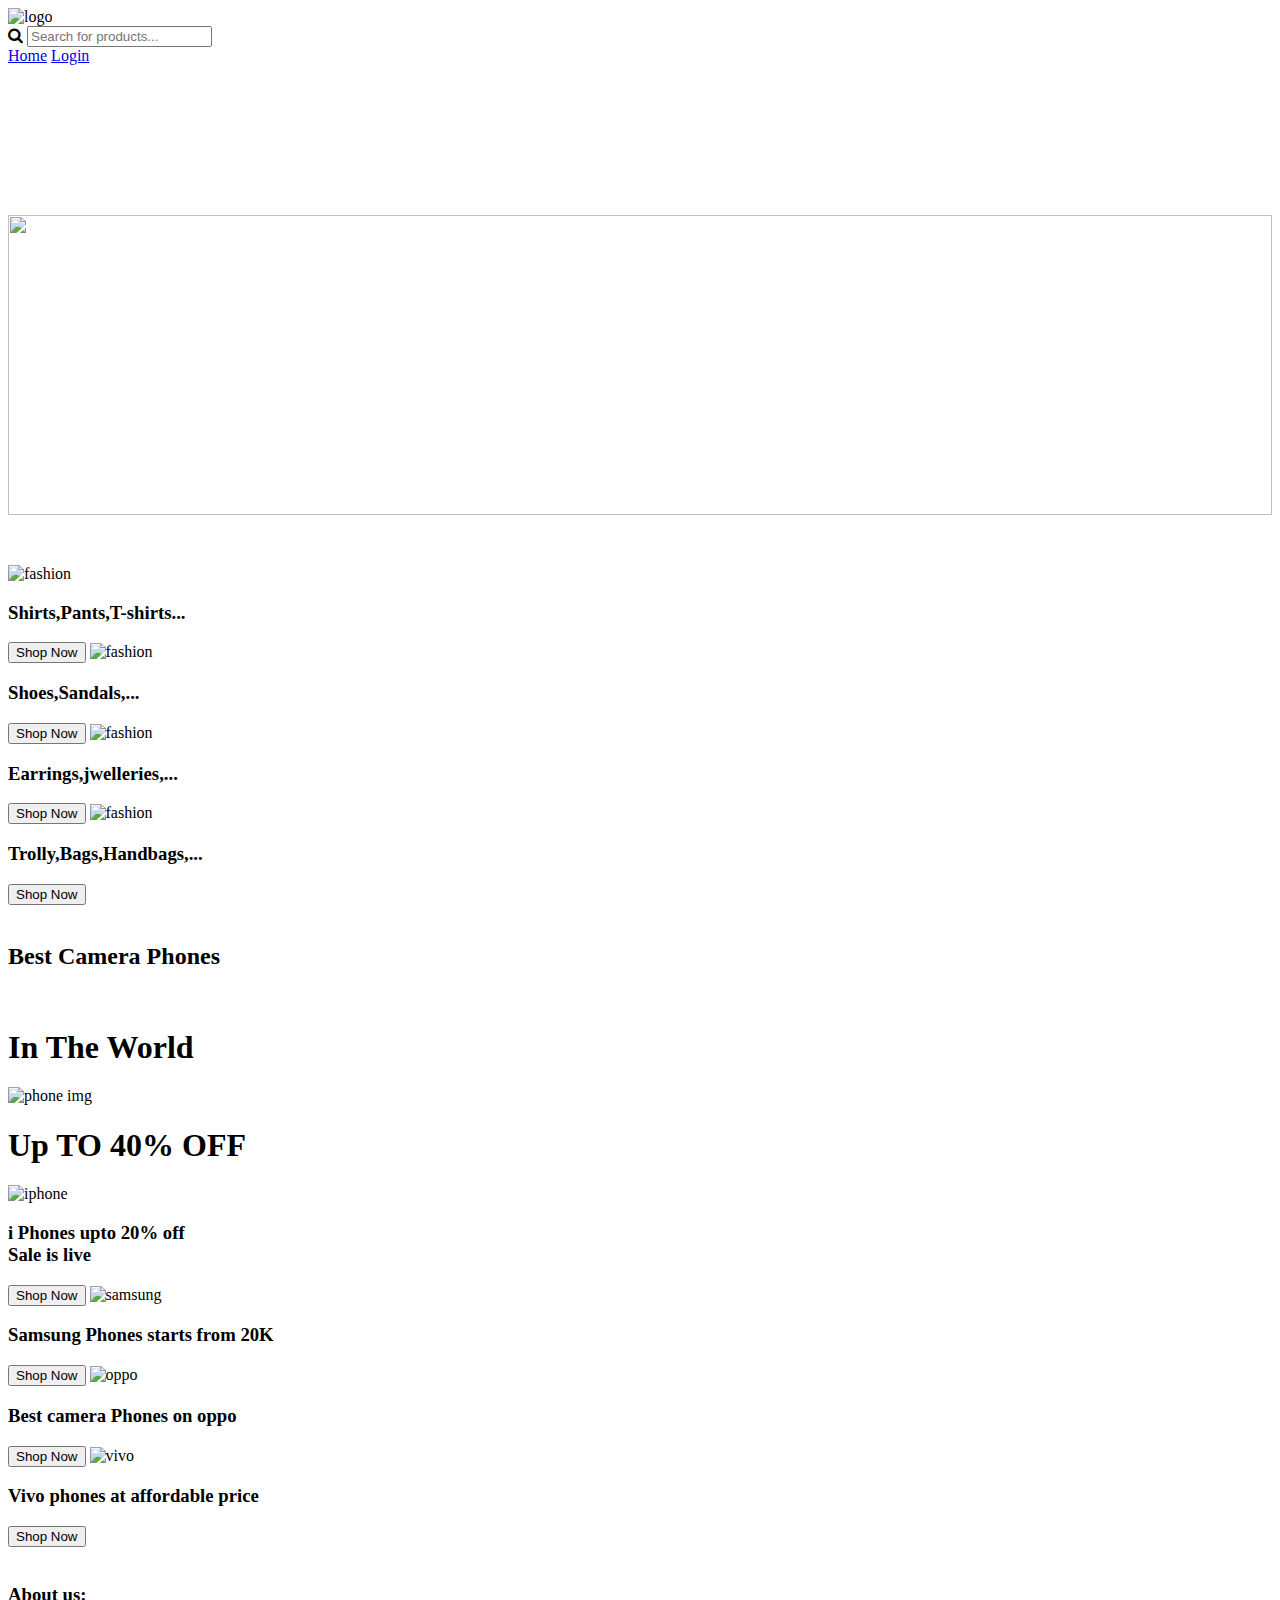
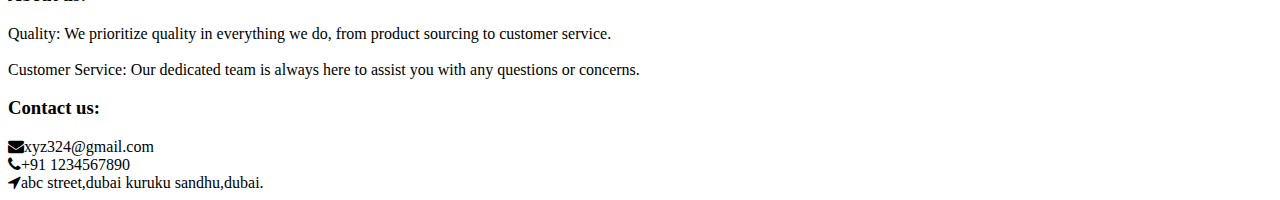
==== index.html @ 2f58d6c7 "web" ====
<!DOCTYPE html>
<html lang="en">
<head>
    <meta charset="UTF-8">
    <meta name="viewport" content="width=device-width, initial-scale=1.0">
    <link rel="stylesheet" href="web.css">
    <title>Yoyo Pvt.Ltd</title>
    <link rel="stylesheet" href="https://cdnjs.cloudflare.com/ajax/libs/font-awesome/4.7.0/css/font-awesome.min.css">
</head>
<body>
   <header class="top">
    <img src="finallogo.png" style="height: 70px; width: 70px;" alt="logo">

    <form class="searchForm">
        <label for="search-box" class="fa fa-search" title="Search icon"></label>
        <input type="search" id="search-box" placeholder="Search for products..." title="Searh for products">
    </form>

        <nav  id="navbar">
            <a href="index.html">Home</a>
            <a href="login.html">Login</a>
        </nav>

   </header>

   <div>
    <img src="wide-2.png" style="width: 100%; height: 300px; margin-top: 150px; margin-bottom: 50px;">
   </div>

   <div class="fashion">
    <span class="align">
    <img src="a shirt.png" alt="fashion" style="width: 250px; height: 250px;"><br>
    <h3>Shirts,Pants,T-shirts...</h3>
    <a href="shirts.html"><button>Shop Now</button></a>
    </span>
    <span class="align">
    <img src="a shoes.png" alt="fashion" style="width: 250px; height: 250px;"><br>
    <h3>Shoes,Sandals,...</h3>
    <a href="shoes.html"><button>Shop Now</button></a>
    </span>
    <span class="align">
    <img src="a jwellery.png" alt="fashion" style="width: 250px; height: 250px;"><br>
    <h3>Earrings,jwelleries,...</h3>
    <a href="jwellery.html"><button>Shop Now</button></a>
    </span>
    <span class="align">
    <img src="a bags.png" alt="fashion" style="width: 250px; height: 250px;"><br>
    <h3>Trolly,Bags,Handbags,...</h3>
    <a href="bags.html"><button>Shop Now</button></a>
    </span>
   </div><br>

   <div class="wide">
    <h2>Best Camera Phones</h2><br>
    <h1>In The World</h1>
    <img src="pic ph.png" alt="phone img" style="height: 170px; width: 300px;">
    <h1>Up TO <span>40% OFF</span></h1>
   </div>

   <div class="phone">
        <span class="align">
            <img src="b iphone.png" alt="iphone" style="width: 250px; height: 250px;"><br>
            <h3>i Phones upto 20% off<br> Sale is live</h3>
            <a href="iphone.html"><button>Shop Now</button></a>
        </span>
        <span class="align">
            <img src="b samsung.png" alt="samsung" style="width: 250px; height: 250px;"><br>
            <h3>Samsung Phones starts from 20K</h3>
            <a href="shirts.html"><button>Shop Now</button></a>
        </span>
        <span class="align">
            <img src="b oppo.png" alt="oppo" style="width: 250px; height: 250px;"><br>
            <h3>Best camera Phones on oppo</h3>
            <a href="shirts.html"><button>Shop Now</button></a>
        </span>
        <span class="align">
            <img src="b vivo.png" alt="vivo" style="width: 250px; height: 250px;"><br>
            <h3>Vivo phones at affordable price</h3>
            <a href="shirts.html"><button>Shop Now</button></a>
        </span>
    </div><br>

    <footer class="footer">
        <div id="about">
            <h3>About us:</h3>
        <p>Quality: We prioritize quality in everything we do, from product sourcing to customer service.<br><br>
        Customer Service: Our dedicated team is always here to assist you with any questions or concerns.</p>
        </div>
        <div id="contact">
        <h3>Contact us:</h3>
        <span class="fa fa-envelope">xyz324@gmail.com</span><br>
        <span class="fa fa-phone">+91 1234567890</span><br>
        <span class="fa fa-location-arrow">abc street,dubai kuruku sandhu,dubai.</span>
        </div>

    </footer>
    <script src="web.js"></script>
</body>
</html>
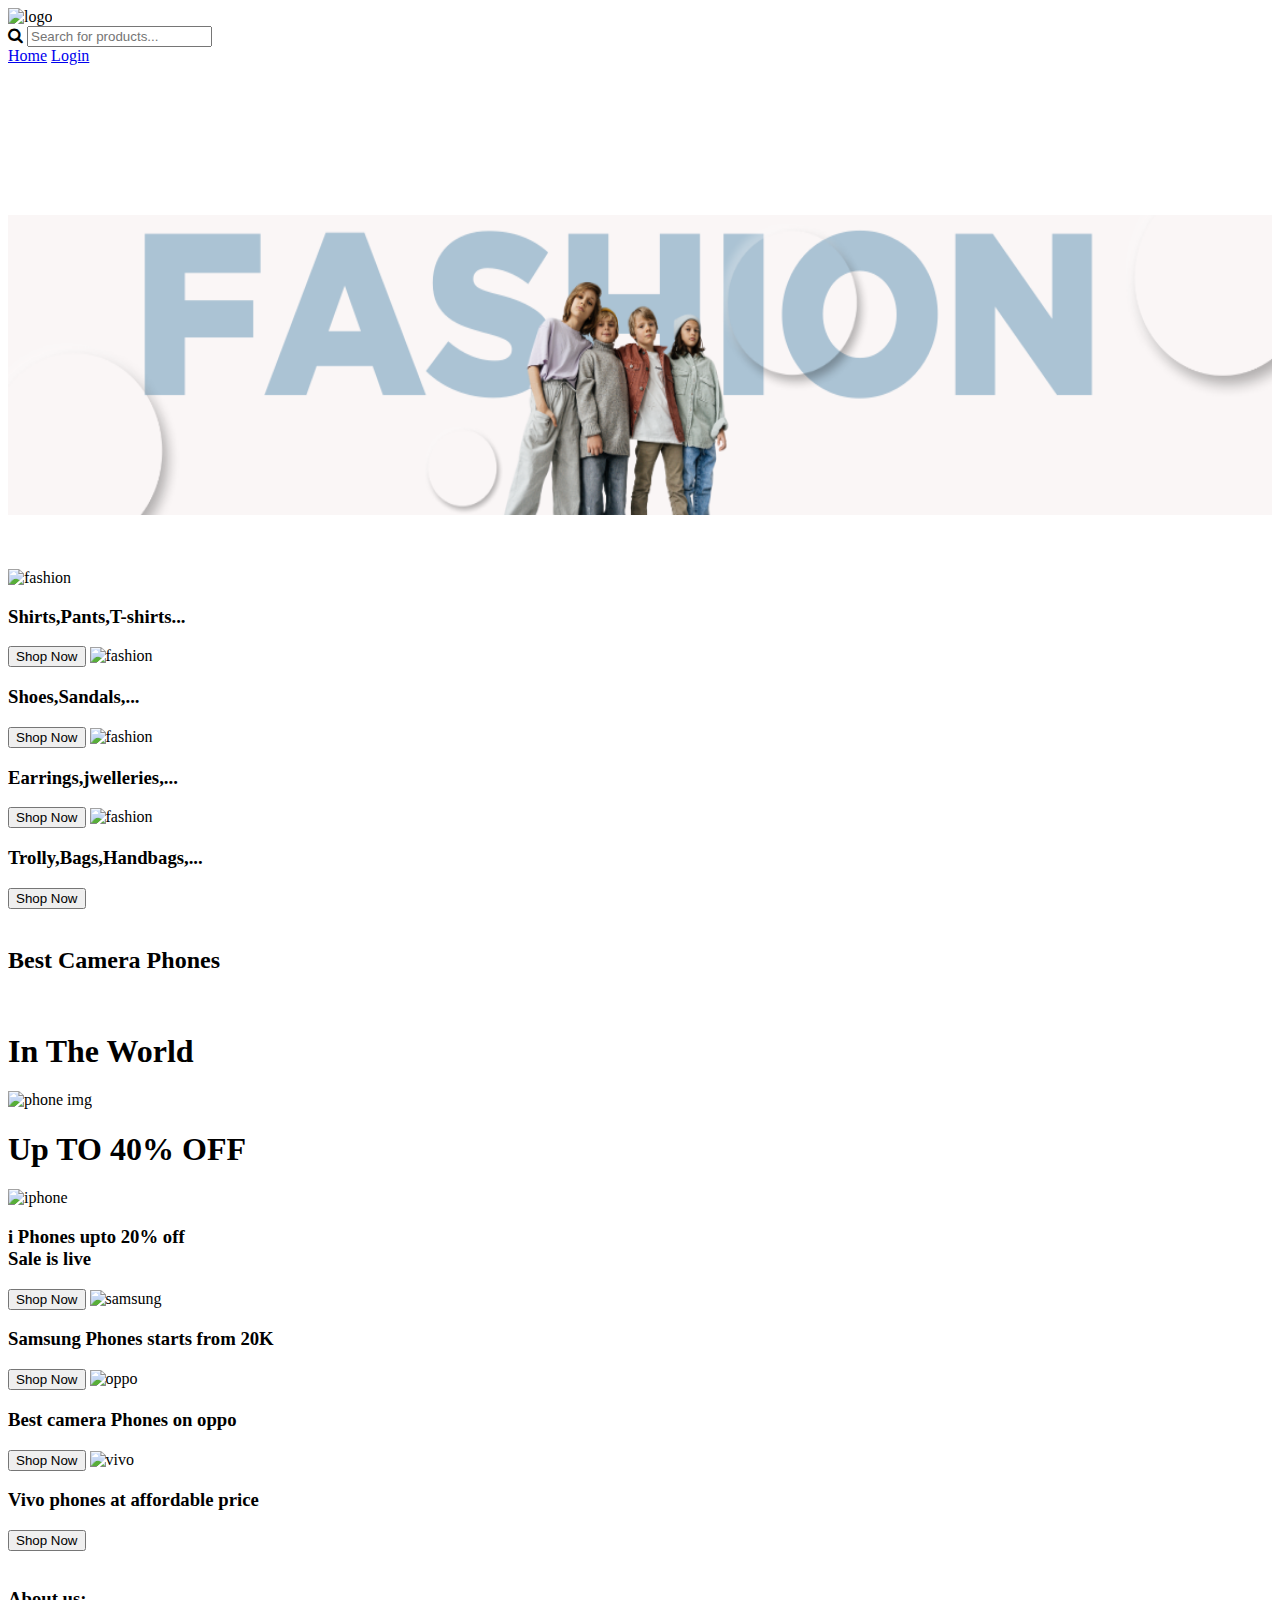
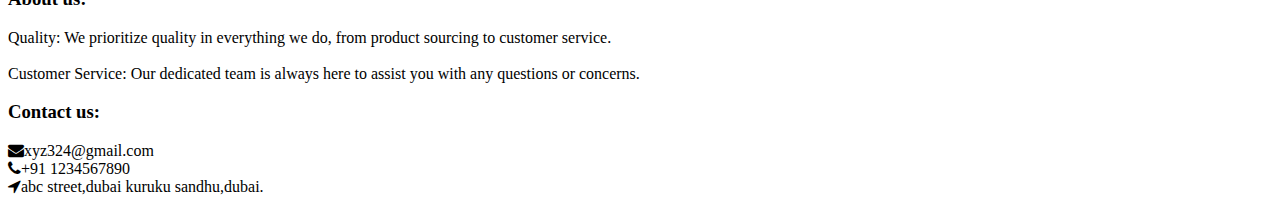
==== commit d7b09de8: "img" ====
--- a/index.html
+++ b/index.html
@@ -24,7 +24,7 @@
    </header>
 
    <div>
-    <img src="wide-2.png" style="width: 100%; height: 300px; margin-top: 150px; margin-bottom: 50px;">
+    <img src="./assets/images/wide-2.png" style="width: 100%; height: 300px; margin-top: 150px; margin-bottom: 50px;">
    </div>
 
    <div class="fashion">
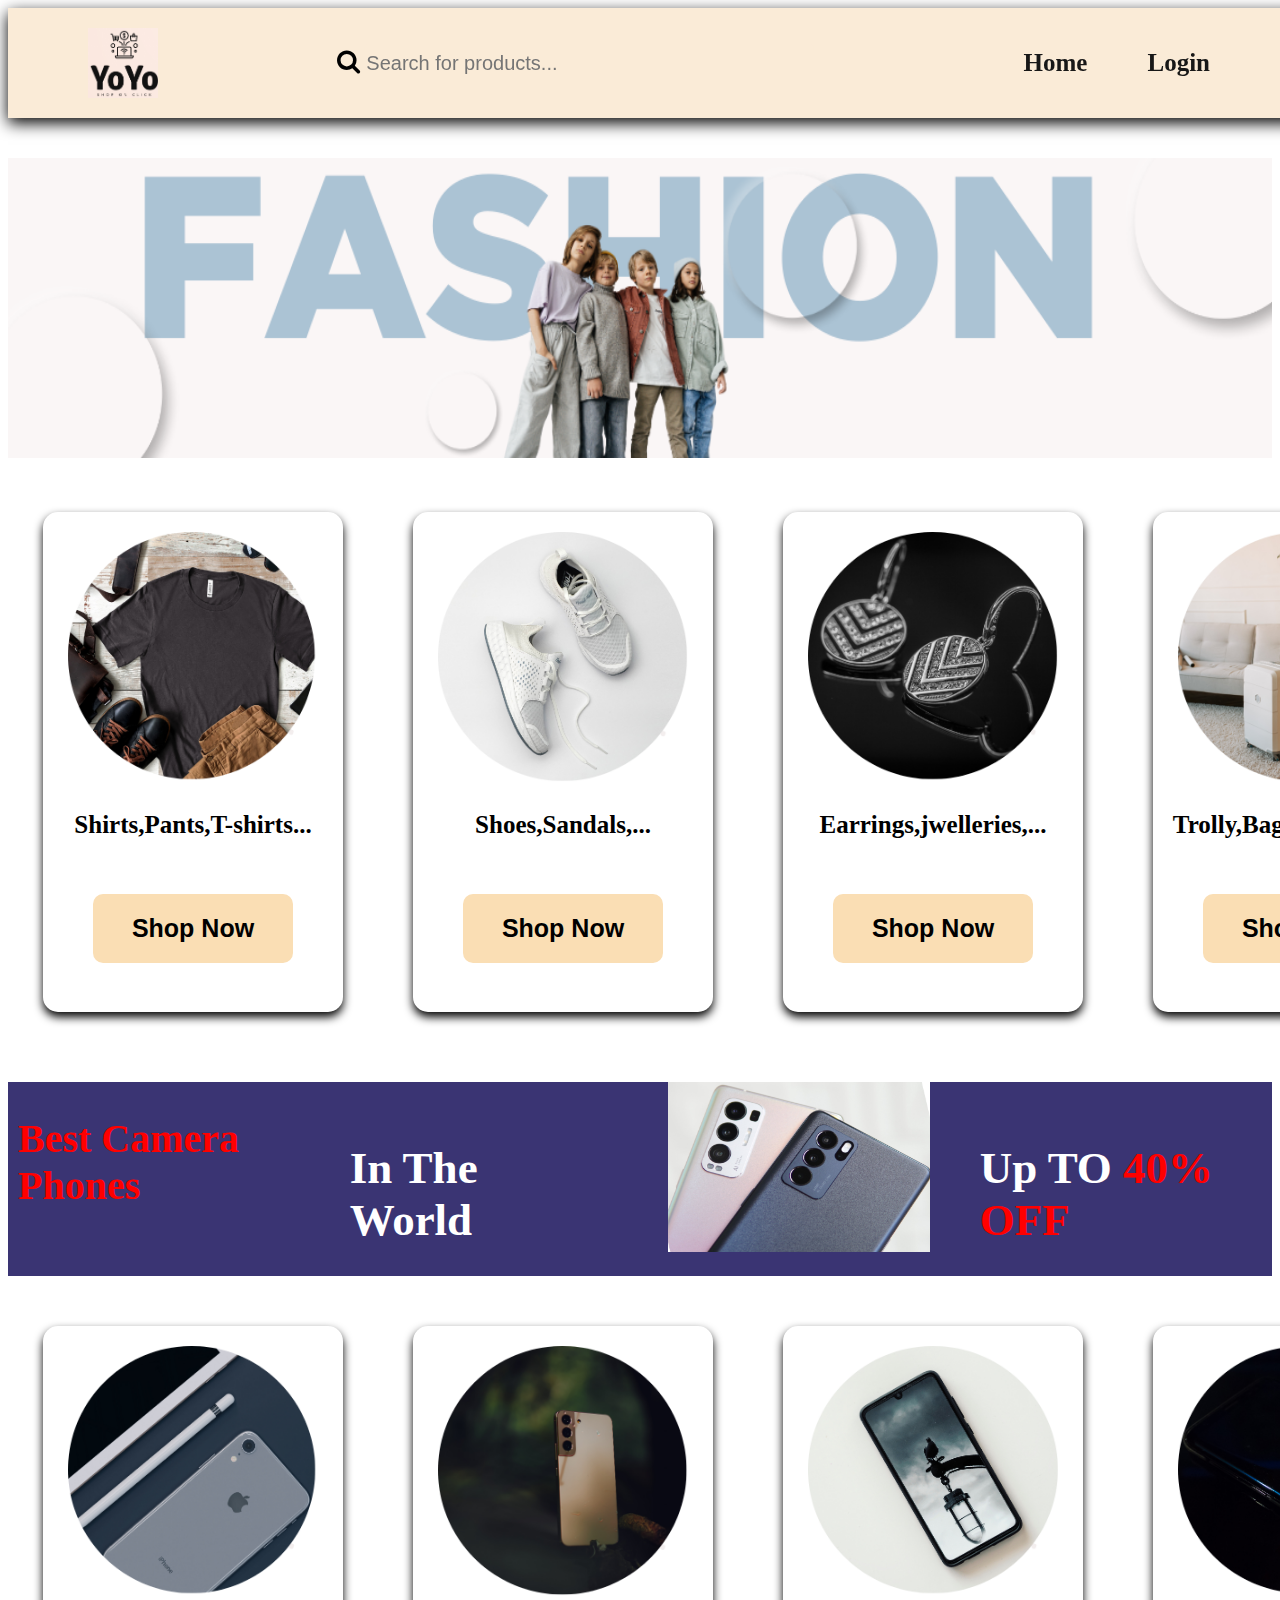
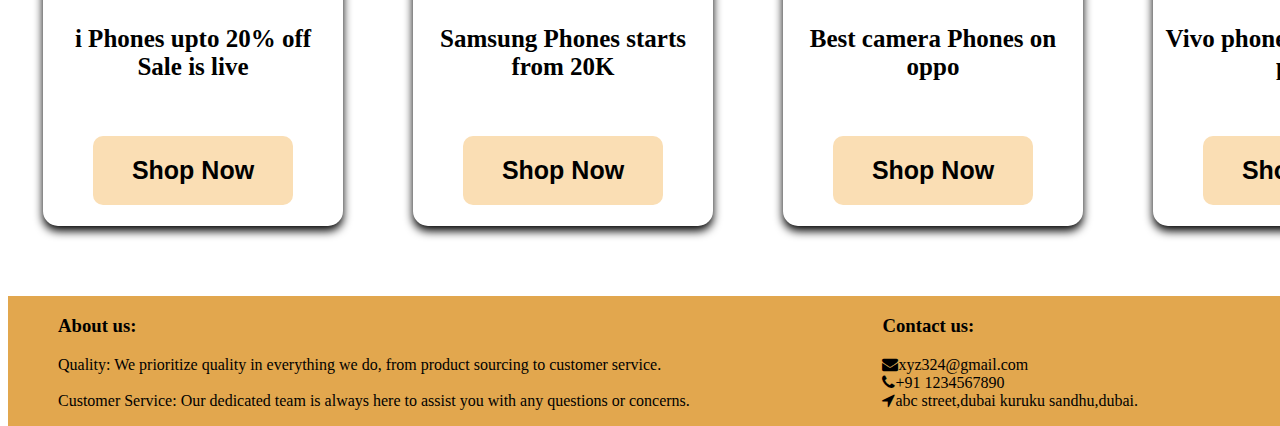
==== commit d96cc2fa: "image added" ====
--- a/index.html
+++ b/index.html
@@ -3,13 +3,13 @@
 <head>
     <meta charset="UTF-8">
     <meta name="viewport" content="width=device-width, initial-scale=1.0">
-    <link rel="stylesheet" href="web.css">
+    <link rel="stylesheet" href="styles/web.css">
     <title>Yoyo Pvt.Ltd</title>
     <link rel="stylesheet" href="https://cdnjs.cloudflare.com/ajax/libs/font-awesome/4.7.0/css/font-awesome.min.css">
 </head>
 <body>
    <header class="top">
-    <img src="finallogo.png" style="height: 70px; width: 70px;" alt="logo">
+    <img src="assets/images/finallogo.png" style="height: 70px; width: 70px;" alt="logo">
 
     <form class="searchForm">
         <label for="search-box" class="fa fa-search" title="Search icon"></label>
@@ -29,22 +29,22 @@
 
    <div class="fashion">
     <span class="align">
-    <img src="a shirt.png" alt="fashion" style="width: 250px; height: 250px;"><br>
+    <img src="assets/images/a shirt.png" alt="fashion" style="width: 250px; height: 250px;"><br>
     <h3>Shirts,Pants,T-shirts...</h3>
     <a href="shirts.html"><button>Shop Now</button></a>
     </span>
     <span class="align">
-    <img src="a shoes.png" alt="fashion" style="width: 250px; height: 250px;"><br>
+    <img src="assets/images/a shoes.png" alt="fashion" style="width: 250px; height: 250px;"><br>
     <h3>Shoes,Sandals,...</h3>
     <a href="shoes.html"><button>Shop Now</button></a>
     </span>
     <span class="align">
-    <img src="a jwellery.png" alt="fashion" style="width: 250px; height: 250px;"><br>
+    <img src="assets/images/a jwellery.png" alt="fashion" style="width: 250px; height: 250px;"><br>
     <h3>Earrings,jwelleries,...</h3>
     <a href="jwellery.html"><button>Shop Now</button></a>
     </span>
     <span class="align">
-    <img src="a bags.png" alt="fashion" style="width: 250px; height: 250px;"><br>
+    <img src="assets/images/a bags.png" alt="fashion" style="width: 250px; height: 250px;"><br>
     <h3>Trolly,Bags,Handbags,...</h3>
     <a href="bags.html"><button>Shop Now</button></a>
     </span>
@@ -53,32 +53,32 @@
    <div class="wide">
     <h2>Best Camera Phones</h2><br>
     <h1>In The World</h1>
-    <img src="pic ph.png" alt="phone img" style="height: 170px; width: 300px;">
+    <img src="assets/images/pic ph.png" alt="phone img" style="height: 170px; width: 300px;">
     <h1>Up TO <span>40% OFF</span></h1>
    </div>
 
    <div class="phone">
         <span class="align">
-            <img src="b iphone.png" alt="iphone" style="width: 250px; height: 250px;"><br>
+            <img src="assets/images/b iphone.png" alt="iphone" style="width: 250px; height: 250px;"><br>
             <h3>i Phones upto 20% off<br> Sale is live</h3>
             <a href="iphone.html"><button>Shop Now</button></a>
         </span>
         <span class="align">
-            <img src="b samsung.png" alt="samsung" style="width: 250px; height: 250px;"><br>
+            <img src="assets/images/b samsung.png" alt="samsung" style="width: 250px; height: 250px;"><br>
             <h3>Samsung Phones starts from 20K</h3>
             <a href="shirts.html"><button>Shop Now</button></a>
         </span>
         <span class="align">
-            <img src="b oppo.png" alt="oppo" style="width: 250px; height: 250px;"><br>
+            <img src="assets/images/b oppo.png" alt="oppo" style="width: 250px; height: 250px;"><br>
             <h3>Best camera Phones on oppo</h3>
             <a href="shirts.html"><button>Shop Now</button></a>
         </span>
         <span class="align">
-            <img src="b vivo.png" alt="vivo" style="width: 250px; height: 250px;"><br>
+            <img src="assets/images/b vivo.png" alt="vivo" style="width: 250px; height: 250px;"><br>
             <h3>Vivo phones at affordable price</h3>
             <a href="shirts.html"><button>Shop Now</button></a>
         </span>
-    </div><br>
+    </div><br> 
 
     <footer class="footer">
         <div id="about">
@@ -94,6 +94,6 @@
         </div>
 
     </footer>
-    <script src="web.js"></script>
+    <script src="scripts/web.js"></script>
 </body>
 </html>
--- a/styles/web.css
+++ b/styles/web.css
@@ -0,0 +1,313 @@
+.top{
+    display: flex;
+    align-items: center;
+    justify-content: space-between;
+    padding: 20px 80px;
+    background-color: antiquewhite;
+    box-shadow: 0 5px 15px black;
+    position: fixed;
+    width: 90%;
+}
+.top img{
+    padding: 0px;
+    float:left;
+}
+
+#navbar{
+    display: flex;
+    align-items: center;
+    justify-content: center;
+}
+
+#navbar a{
+    list-style: none;
+    padding: 0 30px;
+    text-decoration: none;
+    font-size: 25px;
+    font-weight: 800;
+    color: rgb(23, 23, 23);
+    transition: 0.3s ease;
+}
+
+#navbar a:hover{
+    color: rgb(243, 162, 55);
+    text-decoration: underline;
+}
+/* #cart{
+    font-size: 25px;
+    padding: 15px;
+}
+#cart:hover {
+    color: rgb(243, 162, 55);
+} */
+#search-box{
+    width: 450px;
+    height: 40px;
+    border: 0px;
+    border-radius: 7px;
+    background-color: antiquewhite;
+    font-size: 20px;
+}
+
+.top label{
+    font-size: 25px;
+}
+
+.bck{
+    background-image: url('assets/images/yoyo3.png');
+    width: 90%;
+    height: 100%;
+}
+
+.full {
+    margin: 0 auto 100px auto;
+    width: 640px;
+    text-align: center;
+    border: 1px solid #ccc;
+    box-shadow: rgba(6, 6, 6, 0.2) 2px 2px 10px 2px;
+    border-radius: 10px;
+    opacity: 90%;
+    
+}
+
+/* login form */
+
+.login {
+    display: inline-block;
+    background-color:rgba(9, 9, 60, 0.96) ;
+    border-radius: 10px;
+}
+.login h1{
+    border: 1px solid black;
+    border-radius: 10px;
+    width: 640px;
+    height: 75px;
+    margin: 0px;
+    padding-top: 30px;
+    margin-bottom: 50px;
+    color: black;
+    background-color: antiquewhite;
+}
+
+.login label{
+    font-family: 'Lucida Sans', 'Lucida Sans Regular', 'Lucida Grande', 'Lucida Sans Unicode', Geneva, Verdana, sans-serif;
+    font-size: 20px;
+    font-weight: 600;
+    margin-bottom: 5px;
+    color: antiquewhite;
+    background-color: rgba(9, 9, 60, 0.807);
+}
+
+.login input{
+    margin-bottom: 15px;
+    width: 400px;
+    height: 50px;
+    border-radius: 15px;
+    padding-left: 10px;
+    font-size: large;
+    color:black;
+    background-color: antiquewhite;
+}
+
+.login button{
+    width: 250px;
+    height:40px ;
+    color: black;
+    font-size: large;
+    border-radius: 15px;
+    background-color:gray;
+    margin-bottom: 30px;
+}
+/* login form */
+
+.fashion img{
+    border: 0px;
+    border-radius: 5px;
+    margin-top: 20px;
+    
+}
+.fashion{
+    display: inline-flex;
+    /* width: 370px;
+    height: 250px; */
+}
+.fashion h3{
+    font-size: 25px;
+}
+.align{
+    text-align:center ;
+    width: 300px;
+        height: 500px;
+        margin: 0 35px;
+        box-shadow: 0px 5px 10px;
+        border-radius: 15px;
+}
+.fashion button{
+    border: none;
+    color: black;
+    font-size: 25px;
+    font-weight: 600;
+    background-color: rgb(250, 222, 180);
+    padding: 20px;
+    border-radius: 10px;
+    transition-delay: 0.3s ease;
+    margin-top: 30px;
+    width: 200px;
+}
+.fashion button:hover{
+    box-shadow: 0 5px 10px 0;
+    color: rgb(241, 163, 47);   
+}
+.wide{
+    margin-top: 70px;
+    background-color: rgba(23, 16, 90, 0.851);
+    display: flex;
+    color: white;
+    margin-bottom: 50px;
+    /* margin-left: 10px; */
+    /* margin-right: 10px;  */
+}
+.wide h2{
+    font-weight: bolder;
+    font-size: 40px;
+    margin-right: 23px;
+    margin-left: 10px;
+    color: red;
+}
+.wide h1{
+    font-weight: bolder;
+        font-size: 45px;
+        margin-top: 60px;
+}
+.wide h1 span{
+    color: red;
+}
+.wide img{
+    margin-right: 50px;
+    margin-left: 90px;
+}
+.phone {
+    display: inline-flex;
+    /* width: 370px;
+    height: 250px; */
+}
+.phone img {
+    border: 0px;
+    border-radius: 5px;
+    margin-top: 20px;
+
+}
+
+.phone h3 {
+    font-size: 25px;
+}
+
+.phone button {
+    border: none;
+        color: black;
+        font-size: 25px;
+        font-weight: 600;
+        background-color: rgb(250, 222, 180);
+        padding: 20px;
+        border-radius: 10px;
+        transition-delay: 0.3s ease;
+        margin-top: 30px;
+        width: 200px;
+}
+
+.phone button:hover {
+    box-shadow: 0 5px 10px 0;
+    color: rgb(241, 163, 47);
+}
+.footer{
+    display:inline-flex;
+    flex:wrap;
+    justify-content: space-between;
+    background-color: rgb(226, 167, 78);
+    width: 100%;
+    margin-top: 70px;
+    position: absolute;
+}
+#contact{
+    margin-right: 150px;
+}
+#about{
+    margin-left: 50px;
+}
+/* cart */
+
+/* #cart {
+    background-color: #f2f2f2;
+    padding: 20px;
+    border: 1px solid #ccc;
+    border-radius: 10px;
+    box-shadow: 0 2px 4px rgba(0, 0, 0, 0.1);
+    max-width: 300px;
+    margin: 20px auto;
+} */
+/* .container{
+    padding-top: 150px;
+    text-align: center;
+}
+#scart-items {
+    margin-bottom: 10px;
+}
+
+#scart-items div {
+    padding: 8px 0;
+    border-bottom: 1px solid #ddd;
+}
+
+#total {
+    font-weight: bold;
+    font-size: 20px;
+    margin-top: 10px;
+}
+
+#buy-now {
+    display: block;
+    width: 100%;
+    padding: 15px;
+    background-color: #4CAF50;
+    color: white;
+    border: none;
+    border-radius: 5px;
+    cursor: pointer;
+    margin-top: 10px;
+}
+
+#buy-now:hover {
+    background-color: #45a049;
+} */
+
+/* .popup1{
+    display: none;
+    position: fixed;
+    z-index: 1;
+    left: 0;
+    top: 0;
+    width: 100%;
+    height: 100%;
+    overflow: auto;
+    background-color: rgb(0,0,0,0.4);
+}
+.popup-cont{
+    background-color: #ddd;
+    position: fixed;
+    width: 500px;
+    padding: 20px;
+    margin-bottom: 500px;
+
+}
+.close{
+    color: #aaa;
+    float: right;
+    font-size: 30px;
+    font-weight: bold;
+}
+.close:hover,
+.close:focus {
+    color: black;
+    text-decoration: none;
+    cursor: pointer;
+} */